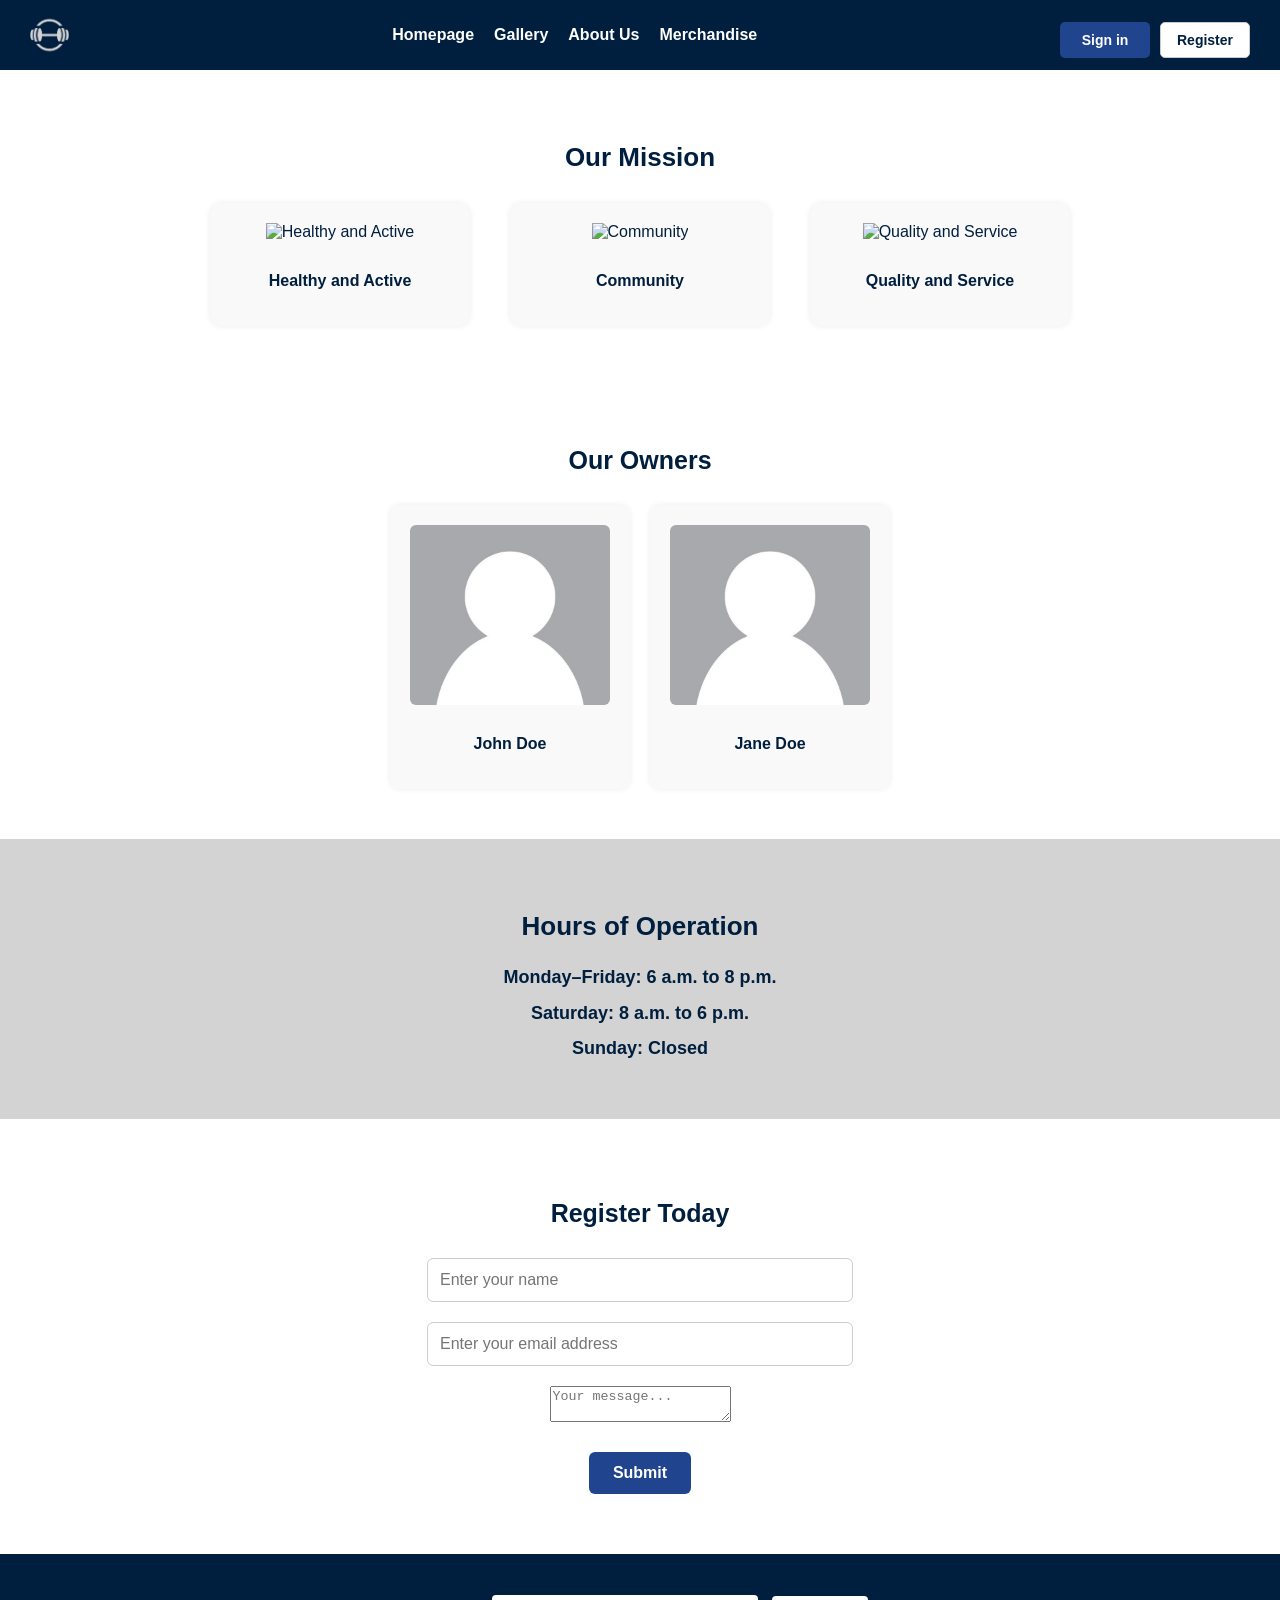
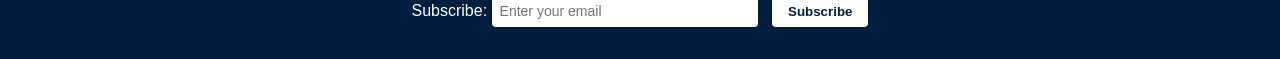
==== about.html @ 7ad91053 "Initial commit" ====
<!DOCTYPE html>
<html lang="en">
<head>
  <meta charset="UTF-8" />
  <meta name="viewport" content="width=device-width, initial-scale=1.0" />
  <title>ABC Fitness Studio - About Us</title>
  <link rel="stylesheet" href="css/styles.css" />
</head>
<body>

  <!-- Navbar -->
  <header class="navbar">
    <img src="images/Client2_LogoPalette2_D3D3D3.png" alt="ABC Logo" class="logo" />
    <nav>
      <ul>
        <li><a href="index.html">Homepage</a></li>
        <li><a href="gallery.html">Gallery</a></li>
        <li><a href="about.html">About Us</a></li>
        <li><a href="merchandise.html">Merchandise</a></li>
      </ul>
    </nav>
    <div class="auth-buttons">
      <button class="signin">Sign in</button>
      <button class="register">Register</button>
    </div>
  </header>

  <main>
    <!-- Our Mission Section -->
    <section class="mission">
      <h2>Our Mission</h2>
      <div class="mission-cards">
        <div class="mission-card">
          <img src="images/healthy.png" alt="Healthy and Active" />
          <h3>Healthy and Active</h3>
        </div>
        <div class="mission-card">
          <img src="images/community.png" alt="Community" />
          <h3>Community</h3>
        </div>
        <div class="mission-card">
          <img src="images/quality.png" alt="Quality and Service" />
          <h3>Quality and Service</h3>
        </div>
      </div>
    </section>

    <!-- Our Owners Section -->
    <section class="owners">
      <h2>Our Owners</h2>
      <div class="owner-grid">
        <div class="owner-card">
          <img src="images/ImagePersonDefault.jpg" alt="Owner Photo" />
          <h3>John Doe</h3>
        </div>
        <div class="owner-card">
          <img src="images/ImagePersonDefault.jpg" alt="Owner Photo" />
          <h3>Jane Doe</h3>
        </div>
      </div>
    </section>

    <!-- Hours of Operation -->
    <section class="hours">
      <h2>Hours of Operation</h2>
      <p>Monday–Friday: 6 a.m. to 8 p.m.</p>
      <p>Saturday: 8 a.m. to 6 p.m.</p>
      <p>Sunday: Closed</p>
    </section>

    <!-- Contact Form -->
    <section class="register">
      <h2>Register Today</h2>
      <form id="contact-form">
        <input type="text" id="name" placeholder="Enter your name" required />
        <input type="email" id="email" placeholder="Enter your email address" required />
        <textarea id="message" placeholder="Your message..." required></textarea>
        <button type="submit">Submit</button>
      </form>
    </section>
  </main>

  <!-- Footer with Subscribe -->
  <footer class="footer">
    <div class="subscribe">
      <label for="subscribe-email">Subscribe:</label>
      <input type="email" id="subscribe-email" placeholder="Enter your email" />
      <button onclick="subscribe()">Subscribe</button>
    </div>
  </footer>

  <!-- JavaScript -->
  <script src="script.js"></script>
</body>
</html>
---- css/styles.css ----
/* ===== GLOBAL STYLES ===== */
body {
  margin: 0;
  font-family: Calibri, sans-serif;
  background-color: #f8f8f8;
  color: #001F3F;
}

h1, h2, h3 {
  font-family: Arial, sans-serif;
  font-weight: bold;
}

/* ===== NAVIGATION BAR ===== */
.navbar {
  background-color: #001F3F;
  color: white;
  padding: 12px 30px;
  display: flex;
  justify-content: space-between;
  align-items: center;
}

.navbar img.logo {
  height: 40px;
  width: auto;
  margin-right: 20px;
}

.navbar nav ul {
  list-style-type: none;
  display: flex;
  gap: 20px;
  margin: 0;
  padding: 0;
}

.navbar nav ul li a {
  color: white;
  text-decoration: none;
  font-weight: bold;
  transition: color 0.3s ease;
}

.navbar nav ul li a:hover {
  color: #7FB3FF;
}

.auth-buttons {
  display: flex;
  gap: 10px;
}

.auth-buttons button {
  padding: 6px 14px;
  height: 36px;
  font-size: 14px;
  border: none;
  border-radius: 5px;
  cursor: pointer;
  font-weight: bold;
  line-height: 1;
  display: flex;
  align-items: center;
  justify-content: center;
  min-width: 90px;
}

.auth-buttons .signin {
  background-color: #20458E;
  color: white;
}

.auth-buttons .register {
  background-color: white;
  color: #001F3F;
  border: 1px solid #ccc;
}

/* ===== HOMEPAGE HERO SECTION ===== */
.hero {
  background-color: #e0e0e0;
  text-align: center;
  padding: 40px 20px;
}

.hero img {
  max-width: 90%;
  height: auto;
  border-radius: 10px;
}

/* ===== CLASS LIST & STAFF GRID ===== */
.class-list, .staff-grid {
  display: flex;
  flex-wrap: wrap;
  gap: 30px;
  justify-content: center;
  margin: 40px auto;
  max-width: 1200px;
}

/* ===== SECTION HEADINGS ===== */
.classes h2 {
  text-align: center;
  font-size: 2rem;
  margin-top: 20px;
  margin-bottom: 20px;
}


.class-gallery h2,
.class-section h2,
.staff h2 {
  text-align: center;
  font-size: 2rem;
  margin-top: 20px;
  margin-bottom: 20px;
}


.class-list article, .staff-card {
  background-color: #ffffff;
  padding: 20px;
  width: 280px;
  border-radius: 10px;
  box-shadow: 0 2px 6px rgba(0,0,0,0.1);
  text-align: center;
}

.class-list img, .staff-card img {
  width: 100%;
  height: 180px;
  object-fit: cover;
  border-radius: 6px;
}

button {
  padding: 10px 16px;
  background-color: #20458E;
  color: white;
  font-weight: bold;
  border: none;
  border-radius: 6px;
  margin-top: 10px;
  cursor: pointer;
}

/* ===== GALLERY PAGE: CLASS CARDS ===== */
.class-gallery {
  padding: 40px 20px;
  text-align: center;
}

.image-grid {
  display: grid;
  grid-template-columns: repeat(auto-fill, minmax(280px, 1fr));
  gap: 30px;
  max-width: 1000px;
  margin: 0 auto;
}

.class-item {
  background-color: #fff;
  padding: 20px;
  border-radius: 10px;
  box-shadow: 0 0 10px rgba(0, 0, 0, 0.08);
  text-align: center;
}

.class-item img {
  width: 100%;
  height: 180px;
  object-fit: cover;
  border-radius: 6px;
  margin-bottom: 10px;
}

.class-item h3 {
  font-size: 16px;
  margin: 10px 0 5px;
  color: #001F3F;
}

.class-item p {
  font-size: 15px;
  line-height: 1.4;
  color: #001F3F;
}

/* ===== ABOUT PAGE HEADER ===== */
.about-header {
  text-align: center;
  font-size: 30px;
  font-weight: bold;
  margin-top: 40px;
  margin-bottom: 20px;
  color: #001F3F;
}

/* ===== OUR MISSION ===== */
.mission {
  padding: 50px 20px;
  background-color: #ffffff;
  text-align: center;
}

.mission h2 {
  font-size: 26px;
  margin-bottom: 30px;
}

.mission-cards {
  display: flex;
  justify-content: center;
  flex-wrap: wrap;
  gap: 40px;
}

.mission-card {
  width: 220px;
  background-color: #f9f9f9;
  border-radius: 12px;
  padding: 20px;
  box-shadow: 0 0 6px rgba(0, 0, 0, 0.08);
  text-align: center;
}

.mission-card img {
  width: 100px;
  height: 100px;
  object-fit: contain;
  margin-bottom: 15px;
}

.mission-card h3 {
  font-size: 16px;
  font-weight: bold;
  color: #001F3F;
}

/* ===== OWNERS SECTION ===== */
.owners {
  padding: 50px 20px;
  background-color: #ffffff;
  text-align: center;
}

.owners h2 {
  font-size: 25px;
  margin-bottom: 30px;
}

.owner-grid {
  display: flex;
  justify-content: center;
  gap: 20px;
  flex-wrap: wrap;
  padding: 0 10px;
}

.owner-card {
  background-color: #f9f9f9;
  padding: 20px;
  border-radius: 10px;
  width: 200px;
  text-align: center;
  box-shadow: 0 0 6px rgba(0, 0, 0, 0.08);
}

.owner-card img {
  width: 100%;
  height: 180px;
  object-fit: cover;
  border-radius: 6px;
  margin-bottom: 10px;
}

.owner-card h3 {
  font-size: 16px;
  font-weight: bold;
  color: #001F3F;
}

/* ===== HOURS OF OPERATION SECTION ===== */
.hours {
  padding: 50px 20px;
  background-color: #D3D3D3;
  text-align: center;
}

.hours h2 {
  font-size: 26px;
  margin-bottom: 20px;
}

.hours p {
  font-size: 18px;
  line-height: 1.7;
  font-weight: bold;
  margin: 5px 0;
}

/* ===== REGISTER TODAY SECTION ===== */
.register {
  padding: 60px 20px;
  background-color: #ffffff;
  text-align: center;
}

.register h2 {
  font-size: 25px;
  margin-bottom: 30px;
}

.register form {
  display: flex;
  flex-direction: column;
  align-items: center;
  gap: 20px;
  max-width: 400px;
  margin: 0 auto;
}

.register input {
  padding: 12px;
  font-size: 16px;
  width: 100%;
  border: 1px solid #ccc;
  border-radius: 6px;
}

.register button {
  padding: 12px 24px;
  font-size: 16px;
  font-weight: bold;
  background-color: #20458E;
  color: white;
  border: none;
  border-radius: 6px;
  cursor: pointer;
}

/* ===== MERCHANDISE SECTION ===== */
.merchandise {
  padding: 50px 20px;
  text-align: center;
  background-color: #ffffff;
}

.merchandise h2 {
  font-size: 28px;
  margin-bottom: 40px;
}

.merch-grid {
  display: flex;
  justify-content: center;
  flex-wrap: wrap;
  gap: 30px;
}

.merch-item {
  background-color: #f9f9f9;
  width: 220px;
  padding: 20px;
  border-radius: 10px;
  box-shadow: 0 0 6px rgba(0, 0, 0, 0.08);
  text-align: center;
}

.merch-item img {
  width: 100%;
  height: 200px;
  object-fit: contain;
  border-radius: 6px;
  margin-bottom: 10px;
}

.merch-item h3 {
  font-size: 18px;
  color: #001F3F;
}

.merch-item p {
  font-size: 16px;
  font-weight: bold;
  color: #20458E;
}

/* ===== CONTACT SECTION ===== */
.contact {
  background-color: #f0f0f0;
  padding: 40px 20px;
  text-align: center;
}

.contact h2 {
  font-size: 24px;
  margin-bottom: 20px;
}

.contact p {
  font-size: 16px;
  margin: 6px 0;
}

/* ===== CART BUTTONS (GALLERY) ===== */
.cart-actions {
  text-align: center;
  margin: 2rem 0;
}

.cart-actions button {
  margin: 10px;
  padding: 10px 20px;
  background-color: #20458E;
  color: white;
  border: none;
  border-radius: 6px;
  font-weight: bold;
  cursor: pointer;
}

/* ===== SUBSCRIBE FOOTER ===== */
.footer {
  background-color: #001F3F;
  color: white;
  padding: 2rem;
  text-align: center;
}

.footer input {
  padding: 8px;
  width: 250px;
  border: none;
  border-radius: 4px;
  font-size: 14px;
}

.footer button {
  padding: 8px 16px;
  margin-left: 10px;
  border: none;
  border-radius: 4px;
  background-color: #ffffff;
  color: #001F3F;
  font-weight: bold;
  cursor: pointer;
}
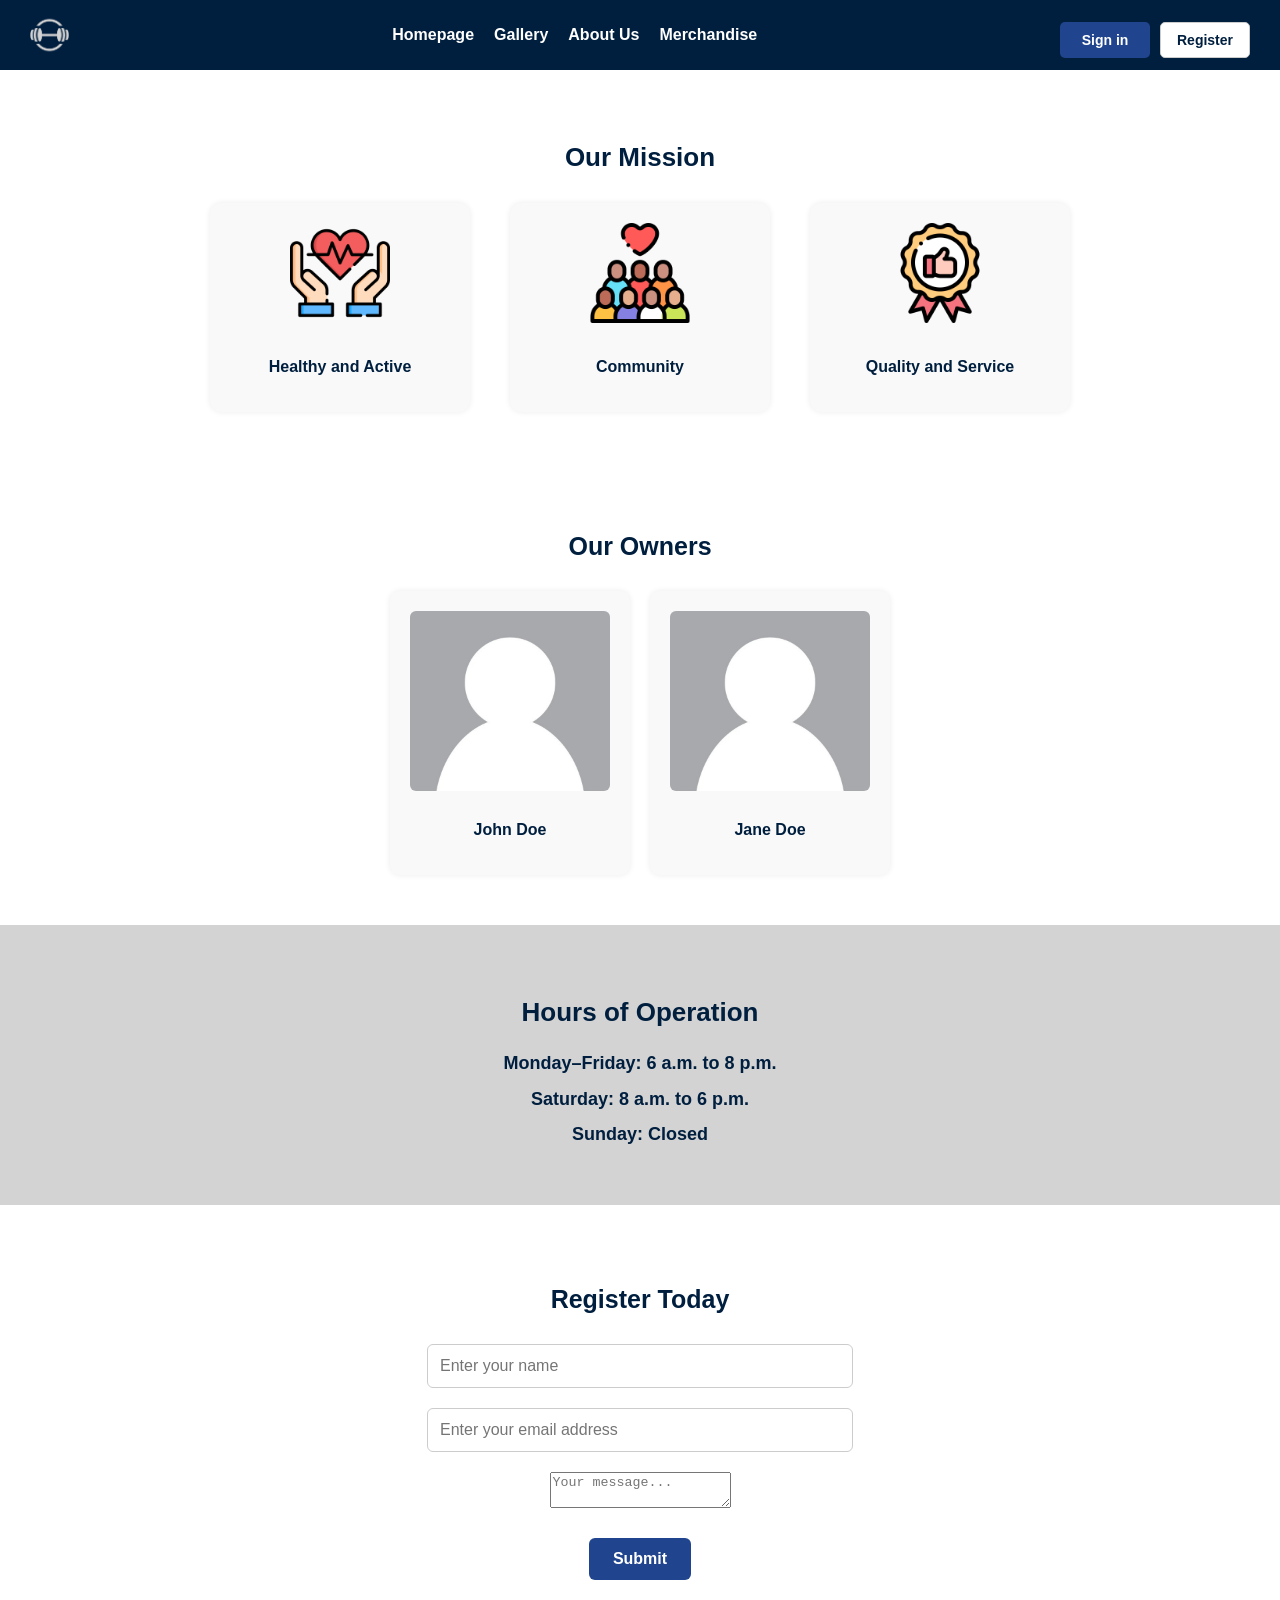
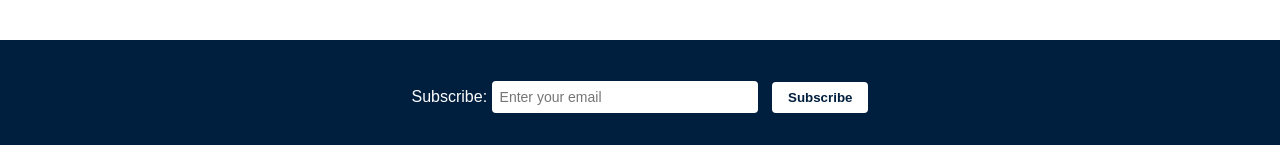
==== commit 9f78cf4d: "Update about.html Attempt to Fix Images Not Loading" ====
--- a/about.html
+++ b/about.html
@@ -31,15 +31,15 @@
       <h2>Our Mission</h2>
       <div class="mission-cards">
         <div class="mission-card">
-          <img src="images/healthy.png" alt="Healthy and Active" />
+          <img src="images/Healthy.png" alt="Healthy and Active" />
           <h3>Healthy and Active</h3>
         </div>
         <div class="mission-card">
-          <img src="images/community.png" alt="Community" />
+          <img src="images/Community.png" alt="Community" />
           <h3>Community</h3>
         </div>
         <div class="mission-card">
-          <img src="images/quality.png" alt="Quality and Service" />
+          <img src="images/Quality.png" alt="Quality and Service" />
           <h3>Quality and Service</h3>
         </div>
       </div>
